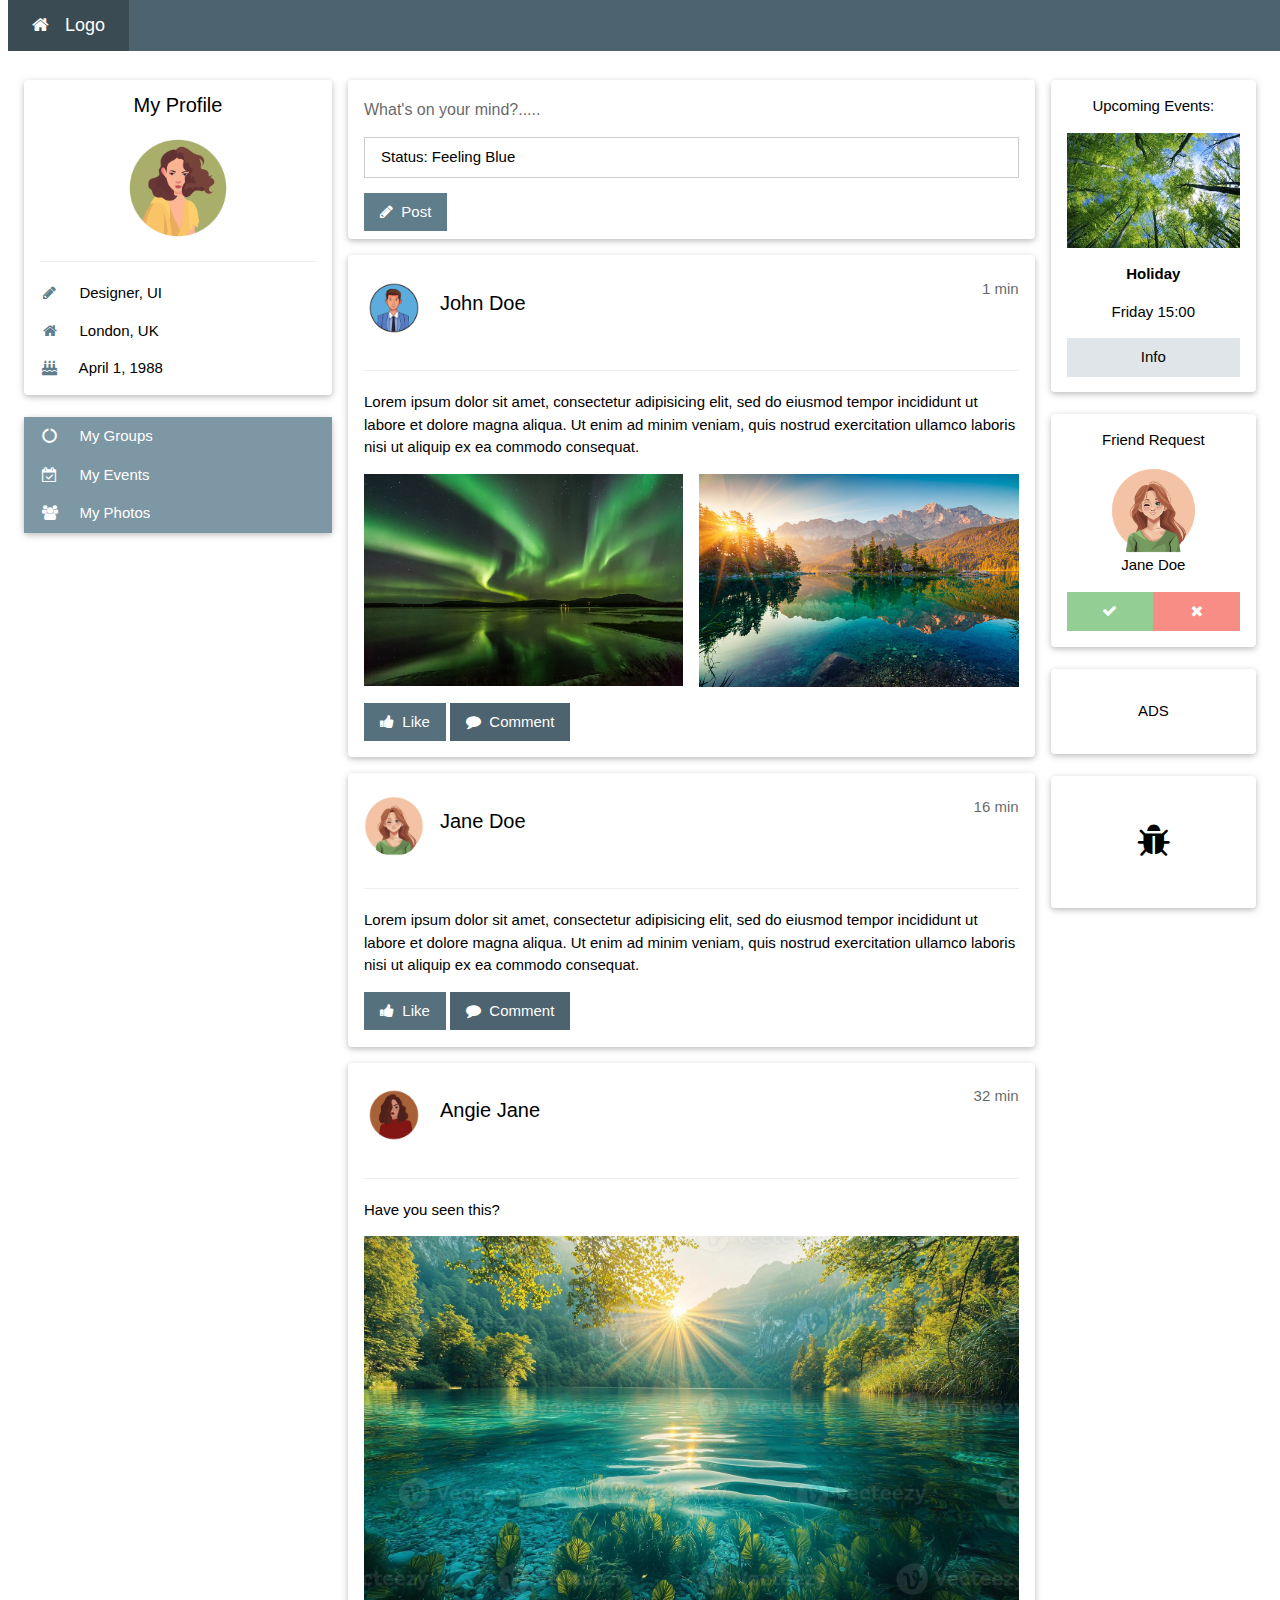
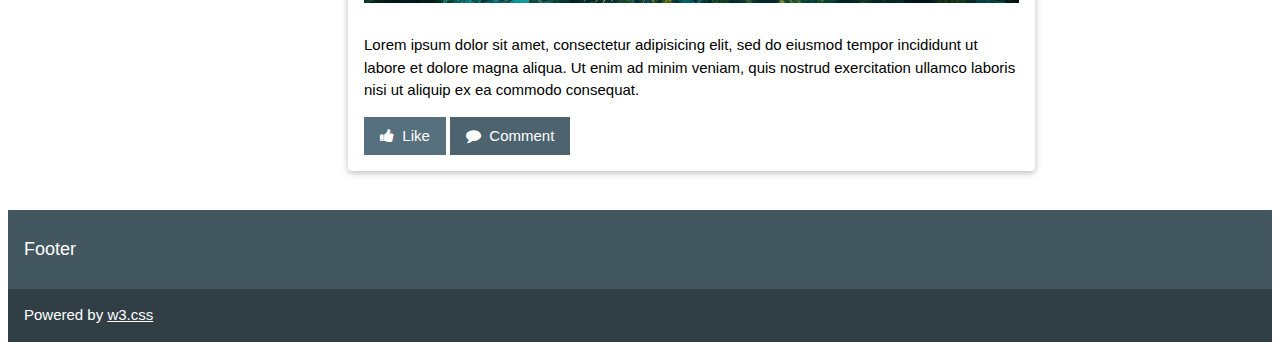
==== Social Media/index.html @ 6df32f98 "Edited containers and css. navbar is still not done" ====
<!DOCTYPE html>
<html>

<head>
    <title>W3.CSS Template</title>
    <meta charset="UTF-8">
    <meta name="viewport" content="width=device-width, initial-scale=1">
    <link rel="stylesheet" href="styles.css">
    <link rel="stylesheet" href="https://cdnjs.cloudflare.com/ajax/libs/font-awesome/4.7.0/css/font-awesome.min.css">
    <style>
        html, body, h1, h2, h3, h4, h5 {font-family: "Open Sans", sans-serif}
    </style>
</head>

<body>
    <!-- Navbar -->
    <nav>
        <div class="top">
            <div class="bar theme-d2 left-align large">
                <a class="bar-item button hide-medium hide-large right padding-large hover-white large theme-d2" href="javascript:void(0);" onclick="openNav()"><i class="fa fa-bars"></i></a>
                <a href="#" class="bar-item button padding-large theme-d4"><i class="fa fa-home margin-right"></i>Logo</a>
                <a href="#" class="bar-item button hide-small padding-large hover-white" title="News"><i class="fa fa-globe"></i></a>
                <a href="#" class="bar-item button hide-small padding-large hover-white" title="Account Settings"><i class="fa fa-user"></i></a>
                <a href="#" class="bar-item button hide-small padding-large hover-white" title="Messages"><i class="fa fa-envelope"></i></a>
                <div class="dropdown-hover hide-small">
                    <button class="button padding-large" title="Notifications"><i class="fa fa-bell"></i><span class="badge right small green">3</span></button>     
                    <div class="dropdown-content card-4 bar-block" style="width:300px">
                        <a href="#" class="bar-item button">One new friend request</a>
                        <a href="#" class="bar-item button">John Doe posted on your wall</a>
                        <a href="#" class="bar-item button">Jane likes your post</a>
                    </div>
                </div>
                <a href="#" class="bar-item button hide-small right padding-large hover-white" title="My Account">
                    <img src="images/myavatar.png" class="circle" style="height:23px;width:23px" alt="Avatar">
                </a>
            </div>
        </div>
    
        <!-- Navbar on small screens -->
        <div id="navDemo" class="bar-block theme-d2 hide hide-large hide-medium large">
            <a href="#" class="bar-item button padding-large">Link 1</a>
            <a href="#" class="bar-item button padding-large">Link 2</a>
            <a href="#" class="bar-item button padding-large">Link 3</a>
            <a href="#" class="bar-item button padding-large">My Profile</a>
        </div>
    </nav>

    <!-- Page container -->
    <main>
        <div class="container content" style="max-width:1400px;margin-top:80px">
            <div class="row">
                <!-- Left Column -->
                <div class="col m3">
                    <!-- Profile -->
                    <div class="card round white">
                        <div class="container">
                            <h4 class="center">My Profile</h4>
                            <p class="center"><img src="images/myavatar.png" class="circle" style="height:106px;width:106px" alt="Avatar"></p>
                            <hr>
                            <p><i class="fa fa-pencil fa-fw margin-right text-theme"></i> Designer, UI</p>
                            <p><i class="fa fa-home fa-fw margin-right text-theme"></i> London, UK</p>
                            <p><i class="fa fa-birthday-cake fa-fw margin-right text-theme"></i> April 1, 1988</p>
                        </div>
                    </div> 
                    <br>
                    
                    <!-- Accordion -->
                    <div class="card round">
                        <div class="white">
                            <button onclick="myFunction('Demo1')" class="button block theme-l1 left-align"><i class="fa fa-circle-o-notch fa-fw margin-right"></i> My Groups</button>
                            <div id="Demo1" class="hide container">
                                <p>Some text..</p>
                            </div>
                            <button onclick="myFunction('Demo2')" class="button block theme-l1 left-align"><i class="fa fa-calendar-check-o fa-fw margin-right"></i> My Events</button>
                            <div id="Demo2" class="hide container">
                                <p>Some other text..</p>
                            </div>
                            <button onclick="myFunction('Demo3')" class="button block theme-l1 left-align"><i class="fa fa-users fa-fw margin-right"></i> My Photos</button>
                            <div id="Demo3" class="hide container">
                                <div class="row-padding">
                                    <br>
                                    <div class="half">
                                        <img src="images/north-lights.png" style="width:100%" class="margin-bottom">
                                    </div>
                                    <div class="half">
                                        <img src="images/nature.png" style="width:100%" class="margin-bottom">
                                    </div>
                                    <div class="half">
                                        <img src="images/mountain.png" style="width:100%" class="margin-bottom">
                                    </div>
                                    <div class="half">
                                        <img src="images/forest.png" style="width:100%" class="margin-bottom">
                                    </div>
                                    <div class="half">
                                        <img src="images/nature2.png" style="width:100%" class="margin-bottom">
                                    </div>
                                </div>
                            </div>
                        </div>
                    </div>
                    <br>
                    
                    <!-- Interests --> 
                    <div class="card round white hide-small">
                        <div class="container">
                            <p>Interests</p>
                            <p>
                                <span class="tag small theme-d5">News</span>
                                <span class="tag small theme-d4">W3Schools</span>
                                <span class="tag small theme-d3">Labels</span>
                                <span class="tag small theme-d2">Games</span>
                                <span class="tag small theme-d1">Friends</span>
                                <span class="tag small theme">Games</span>
                                <span class="tag small theme-l1">Friends</span>
                                <span class="tag small theme-l2">Food</span>
                                <span class="tag small theme-l3">Design</span>
                                <span class="tag small theme-l4">Art</span>
                                <span class="tag small theme-l5">Photos</span>
                            </p>
                        </div>
                    </div>
                    <br>
                    
                    <!-- Alert Box -->
                    <div class="container display-container round theme-l4 border theme-border margin-bottom hide-small">
                        <span onclick="this.parentElement.style.display='none'" class="button theme-l3 display-topright">
                            <i class="fa fa-remove"></i>
                        </span>
                        <p><strong>Hey!</strong></p>
                        <p>People are looking at your profile. Find out who.</p>
                    </div>
                </div>
                
                <!-- Middle Column -->
                <div class="col m7">
                    <div class="row-padding">
                        <div class="col m12">
                            <div class="card round white">
                                <div class="container padding">
                                    <h6 class="opacity">What's on your mind?.....</h6>
                                    <p contenteditable="true" class="border padding">Status: Feeling Blue</p>
                                    <button type="button" class="button theme"><i class="fa fa-pencil"></i> &nbsp;Post</button> 
                                </div>
                            </div>
                        </div>
                    </div>
                    
                    <div class="container card white round margin"><br>
                        <img src="images/male.png" alt="Avatar" class="left circle margin-right" style="width:60px">
                        <span class="right opacity">1 min</span>
                        <h4>John Doe</h4><br>
                        <hr class="clear">
                        <p>Lorem ipsum dolor sit amet, consectetur adipisicing elit, sed do eiusmod tempor incididunt ut labore et dolore magna aliqua. Ut enim ad minim veniam, quis nostrud exercitation ullamco laboris nisi ut aliquip ex ea commodo consequat.</p>
                        <div class="row-padding" style="margin:0 -16px">
                            <div class="half">
                                <img src="images/north-lights.png" style="width:100%" alt="Northern Lights" class="margin-bottom">
                            </div>
                            <div class="half">
                                <img src="images/nature.png" style="width:100%" alt="Nature" class="margin-bottom">
                            </div>
                        </div>
                        <button type="button" class="button theme-d1 margin-bottom"><i class="fa fa-thumbs-up"></i> &nbsp;Like</button> 
                        <button type="button" class="button theme-d2 margin-bottom"><i class="fa fa-comment"></i> &nbsp;Comment</button> 
                    </div>
                    
                    <div class="container card white round margin"><br>
                        <img src="images/female.png" alt="Avatar" class="left circle margin-right" style="width:60px">
                        <span class="right opacity">16 min</span>
                        <h4>Jane Doe</h4><br>
                        <hr class="clear">
                        <p>Lorem ipsum dolor sit amet, consectetur adipisicing elit, sed do eiusmod tempor incididunt ut labore et dolore magna aliqua. Ut enim ad minim veniam, quis nostrud exercitation ullamco laboris nisi ut aliquip ex ea commodo consequat.</p>
                        <button type="button" class="button theme-d1 margin-bottom"><i class="fa fa-thumbs-up"></i> &nbsp;Like</button> 
                        <button type="button" class="button theme-d2 margin-bottom"><i class="fa fa-comment"></i> &nbsp;Comment</button> 
                    </div>  
        
                    <div class="container card white round margin"><br>
                        <img src="images/female2.png" alt="Avatar" class="left circle margin-right" style="width:60px">
                        <span class="right opacity">32 min</span>
                        <h4>Angie Jane</h4><br>
                        <hr class="clear">
                        <p>Have you seen this?</p>
                        <img src="images/nature2.png" style="width:100%" class="margin-bottom">
                        <p>Lorem ipsum dolor sit amet, consectetur adipisicing elit, sed do eiusmod tempor incididunt ut labore et dolore magna aliqua. Ut enim ad minim veniam, quis nostrud exercitation ullamco laboris nisi ut aliquip ex ea commodo consequat.</p>
                        <button type="button" class="button theme-d1 margin-bottom"><i class="fa fa-thumbs-up"></i> &nbsp;Like</button> 
                        <button type="button" class="button theme-d2 margin-bottom"><i class="fa fa-comment"></i> &nbsp;Comment</button> 
                    </div> 
                </div>
                
                <!-- Right Column -->
                <div class="col m2">
                    <div class="card round white center">
                        <div class="container">
                            <p>Upcoming Events:</p>
                            <img src="images/forest.png" alt="Forest" style="width:100%;">
                            <p><strong>Holiday</strong></p>
                            <p>Friday 15:00</p>
                            <p><button class="button block theme-l4">Info</button></p>
                        </div>
                    </div>
                    <br>
            
                    <div class="card round white center">
                        <div class="container">
                            <p>Friend Request</p>
                            <img src="images/female.png" alt="Avatar" style="width:50%"><br>
                            <span>Jane Doe</span>
                            <div class="row opacity">
                                <div class="half">
                                    <button class="button block green section" title="Accept"><i class="fa fa-check"></i></button>
                                </div>
                                <div class="half">
                                    <button class="button block red section" title="Decline"><i class="fa fa-remove"></i></button>
                                </div>
                            </div>
                        </div>
                    </div>
                    <br>
            
                    <div class="card round white padding-16 center">
                        <p>ADS</p>
                    </div>
                    <br>
                
                    <div class="card round white padding-32 center">
                        <p><i class="fa fa-bug xxlarge"></i></p>
                    </div>
                </div>
            </div>
        </div>
        <br>
    </main>

    <!-- Footer -->
    <footer class="container theme-d3 padding-16">
        <h5>Footer</h5>
    </footer>
    
    <footer class="container theme-d5">
        <p>Powered by <a href="https://www.w3schools.com/w3css/default.asp" target="_blank">w3.css</a></p>
    </footer>

    <script>
    // Accordion
    function myFunction(id) {
        var x = document.getElementById(id);
        if (x.className.indexOf("show") == -1) {
            x.className += " show";
            x.previousElementSibling.className += " theme-d1";
        } else { 
            x.className = x.className.replace("show", "");
            x.previousElementSibling.className = 
            x.previousElementSibling.className.replace(" theme-d1", "");
        }
    }
    
    // Used to toggle the menu on smaller screens when clicking on the menu button
    function openNav() {
        var x = document.getElementById("navDemo");
        if (x.className.indexOf("show") == -1) {
            x.className += " show";
        } else { 
            x.className = x.className.replace(" show", "");
        }
    }
    </script>
</body>

</html>
---- Social Media/styles.css ----
html { box-sizing: border-box; }
*, *:before, *:after { box-sizing: inherit; }

html, body {
    font-family: Verdana, sans-serif;
    font-size: 15px;
    line-height: 1.5;
}

html { overflow-x: hidden; }

h1 { font-size: 36px; }
h2 { font-size: 30px; }
h3 { font-size: 24px; }
h4 { font-size: 20px; }
h5 { font-size: 18px; }
h6 { font-size: 16px; }

.serif { font-family: serif; }
.sans-serif { font-family: sans-serif; }
.cursive { font-family: cursive; }
.monospace { font-family: monospace; }

h1, h2, h3, h4, h5, h6 {
    font-family: "Segoe UI", Arial, sans-serif;
    font-weight: 400;
    margin: 10px 0;
}

.wide { letter-spacing: 4px; }

hr {
    border: 0;
    border-top: 1px solid #eee;
    margin: 20px 0;
}

.image { max-width: 100%; height: auto; }
img { vertical-align: middle; }
a { color: inherit; }

img { border-style: none; }
img { vertical-align: middle; }
a { color: inherit; }

button, input, select, textarea, optgroup {
    font: inherit;
    margin: 0;
}

optgroup { font-weight: bold; }
button, input { overflow: visible; }
button, select { text-transform: none; }

button, [type="button"], [type="reset"], [type="submit"] {
    -webkit-appearance: button;
}

button::-moz-focus-inner,
[type="button"]::-moz-focus-inner,
[type="reset"]::-moz-focus-inner,
[type="submit"]::-moz-focus-inner {
    border-style: none;
    padding: 0;
}

button:-moz-focusring,
[type="button"]:-moz-focusring,
[type="reset"]:-moz-focusring,
[type="submit"]:-moz-focusring {
    outline: 1px dotted ButtonText;
}

.btn, .button {
    border: none;
    display: inline-block;
    padding: 8px 16px;
    vertical-align: middle;
    overflow: hidden;
    text-decoration: none;
    color: inherit;
    background-color: inherit;
    text-align: center;
    cursor: pointer;
    white-space: nowrap;
}

.btn:hover {
    box-shadow: 0 8px 16px 0 rgba(0, 0, 0, 0.2), 0 6px 20px 0 rgba(0, 0, 0, 0.19);
}

.bar-block .dropdown-hover .button,
.bar-block .dropdown-click .button {
    width: 100%;
    text-align: left;
    padding: 8px 16px;
}

.dropdown-click, .dropdown-hover {
    position: relative;
    display: inline-block;
    cursor: pointer;
}

.bar { width: 100%; overflow: hidden; }
.center .bar { display: inline-block; width: auto; }

.bar .bar-item {
    padding: 8px 16px;
    float: left;
    width: auto;
    border: none;
    display: block;
    outline: 0;
}

.bar .dropdown-hover, .bar .dropdown-click {
    position: static;
    float: left;
}

.bar .button { white-space: normal; }

.bar-block .bar-item {
    width: 100%;
    display: block;
    padding: 8px 16px;
    text-align: left;
    border: none;
    white-space: normal;
    float: none;
    outline: 0;
}

.bar-block.center .bar-item { text-align: center; }
.block { display: block; width: 100%; }
.display-topright { position: absolute; right: 0; top: 0; }

.col, .half, .third, .twothird, .threequarter, .quarter {
    float: left;
    width: 100%;
}

.col.m1 { width: 8.33333%; }
.col.m2 { width: 16.66666%; }
.col.m3, .quarter { width: 24.99999%; }
.col.m4, .third { width: 33.33333%; }
.col.m5 { width: 41.66666%; }
.col.m6, .half { width: 49.99999%; }
.col.m7 { width: 58.33333%; }
.col.m8, .twothird { width: 66.66666%; }
.col.m9, .threequarter { width: 74.99999%; }
.col.m10 { width: 83.33333%; }
.col.m11 { width: 91.66666%; }
.col.m12 { width: 99.99999%; }

.content { max-width: 980px; }
.hide { display: none !important; }
.show-block, .show { display: block !important; }
.show-inline-block { display: inline-block !important; }

.hide-small { display: none !important; }

@media (max-width: 768px) {
    .modal-content { width: 500px; }
    .modal { padding-top: 50px; }
}

@media (min-width: 993px) {
    .modal-content { width: 900px; }
    .hide-large { display: none !important; }
    .sidebar.collapse { display: block !important; }
}

@media (max-width: 992px) and (min-width: 601px) {
    .hide-medium { display: none !important; }
}

@media (max-width: 992px) {
    .sidebar.collapse { display: none; }
    .main { margin-left: 0 !important; margin-right: 0 !important; }
    .auto { max-width: 100%; }
}

.dropdown-click, .dropdown-hover {
    position: relative;
    display: inline-block;
    cursor: pointer;
}

.dropdown-hover:hover .dropdown-content { display: block; }
.dropdown-hover:first-child, .dropdown-click:hover { background-color: #ccc; color: #000; }
.dropdown-hover:hover > .button:first-child, .dropdown-click:hover > .button:first-child { background-color: #ccc; color: #000; }

.dropdown-content {
    cursor: auto;
    color: #000;
    background-color: #fff;
    display: none;
    position: absolute;
    min-width: 160px;
    margin: 0;
    padding: 0;
    z-index: 1;
}

.check, .radio { width: 24px; height: 24px; position: relative; top: 6px; }

.sidebar {
    height: 100%;
    width: 200px;
    background-color: #fff;
    position: fixed !important;
    z-index: 1;
    overflow: auto;
}

.bar-block .dropdown-hover, .bar-block .dropdown-click { width: 100%; }
.bar-block .dropdown-hover .dropdown-content, .bar-block .dropdown-click .dropdown-content { min-width: 100%; }

.dropdown-hover.mobile .dropdown-content, .dropdown-click.mobile .dropdown-content { position: relative; }

.bar-block .dropdown-hover .button, .bar-block .dropdown-click .button {
    width: 100%;
    text-align: left;
    padding: 8px 16px;
}

.main, #main { transition: margin-left 0.4s; }
.display-container { position: relative; }
.display-topright { position: absolute; right: 0; top: 0; }

.top, .bottom {
    position: fixed;
    width: 100%;
    z-index: 1;
}

.top { top: 0; }
.bottom { bottom: 0; }

.topbar { border-top: 6px solid #ccc !important; }
.bottombar { border-bottom: 6px solid #ccc !important; }

.bar .bar-item {
    padding: 8px 16px;
    float: left;
    width: auto;
    border: none;
    display: block;
    outline: 0;
}

.bar .dropdown-hover, .bar .dropdown-click { position: static; float: left; }
.bar .button { white-space: normal; }

.bar-block .bar-item {
    width: 100%;
    display: block;
    padding: 8px 16px;
    text-align: left;
    border: none;
    white-space: normal;
    float: none;
    outline: 0;
}

.bar-block.center .bar-item { text-align: center; }
.block { display: block; width: 100%; }

.container { padding: 0.01em 16px; }
.container:after, .container:before, .panel:after, .panel:before, .row:after, .row:before, .row-padding:after, .row-padding:before,
.cell-row:before, .cell-row:after, .clear:after, .clear:before, .bar:before, .bar:after {
    content: "";
    display: table;
    clear: both;
}

.container, .panel { padding: 0.01em 16px; }
.panel { margin-top: 16px; margin-bottom: 16px; }

.left { float: left !important; }
.right { float: right !important; }
.left-align { text-align: left !important; }
.right-align { text-align: right !important; }
.justify { text-align: justify !important; }
.center { text-align: center !important; }

.margin { margin: 16px !important; }
.margin-top { margin-top: 16px !important; }
.margin-bottom { margin-bottom: 16px !important; }
.margin-left { margin-left: 16px !important; }
.margin-right { margin-right: 16px !important; }

.padding-small { padding: 4px 8px !important; }
.padding { padding: 8px 16px !important; }
.padding-large { padding: 12px 24px !important; }
.padding-16 { padding-top: 16px !important; padding-bottom: 16px !important; }
.padding-32 { padding-top: 32px !important; padding-bottom: 32px !important; }

.border-0 { border: 0 !important; }
.border { border: 1px solid #ccc !important; }
.border-top { border-top: 1px solid #ccc !important; }
.border-bottom { border-bottom: 1px solid #ccc !important; }
.border-left { border-left: 1px solid #ccc !important; }
.border-right { border-right: 1px solid #ccc !important; }

.card, .card-2 { box-shadow: 0 2px 5px 0 rgba(0, 0, 0, 0.16), 0 2px 10px 0 rgba(0, 0, 0, 0.12); }
.white, .hover-white:hover { color: #000 !important; background-color: #fff !important; }

.round { border-radius: 4px; }
.tag {
    background-color: #000;
    color: #fff;
    display: inline-block;
    padding-left: 8px;
    padding-right: 8px;
    text-align: center;
}

.small { font-size: 12px !important; }
.large { font-size: 18px !important; }
.xxlarge { font-size: 36px !important; }

.opacity, .hover-opacity:hover { opacity: 0.60; }
.opacity-off, .hover-opacity-off:hover { opacity: 1; }

.circle { border-radius: 50%; }

.container:after, .container:before, .panel:after, .panel:before, .row:after, .row:before, .row-padding:after, .row-padding:before,
.cell-row:before, .cell-row:after, .clear:after, .clear:before, .bar:before, .bar:after {
    content: "";
    display: table;
    clear: both;
}

.row-padding, .row-padding > .half, .row-padding > .third, .row-padding > .twothird, .row-padding > .threequarter, .row-padding > .quarter, .row-padding > .col { padding: 0 8px; }
.container, .panel { padding: 0.01em 16px; }
.panel { margin-top: 16px; margin-bottom: 16px; }

.opacity, .hover-opacity:hover { opacity: 0.60; }
.opacity-off, .hover-opacity-off:hover { opacity: 1; }
.opacity-max { opacity: 0.25; }
.opacity-min { opacity: 0.75; }

.green, .hover-green:hover { color: #fff !important; background-color: #4CAF50 !important; }
.red, .hover-red:hover { color: #fff !important; background-color: #f44336 !important; }
.section, .code { margin-top: 16px !important; margin-bottom: 16px !important; }

.theme-l5 { color: #000 !important; background-color: #f5f7f8 !important; }
.theme-l4 { color: #000 !important; background-color: #dfe5e8 !important; }
.theme-l3 { color: #000 !important; background-color: #becbd2 !important; }
.theme-l2 { color: #000 !important; background-color: #9eb1bb !important; }
.theme-l1 { color: #fff !important; background-color: #7d97a5 !important; }
.theme-d1 { color: #fff !important; background-color: #57707d !important; }
.theme-d2 { color: #fff !important; background-color: #4d636f !important; }
.theme-d3 { color: #fff !important; background-color: #435761 !important; }
.theme-d4 { color: #fff !important; background-color: #3a4b53 !important; }
.theme-d5 { color: #fff !important; background-color: #303e45 !important; }

.theme-light { color: #000 !important; background-color: #f5f7f8 !important; }
.theme-dark { color: #fff !important; background-color: #303e45 !important; }
.theme-action { color: #fff !important; background-color: #303e45 !important; }

.theme { color: #fff !important; background-color: #607d8b !important; }
.text-theme { color: #607d8b !important; }
.border-theme { border-color: #607d8b !important; }

.hover-theme:hover { color: #fff !important; background-color: #607d8b !important; }
.hover-text-theme:hover { color: #607d8b !important; }
.hover-border-theme:hover { border-color: #607d8b !important; }
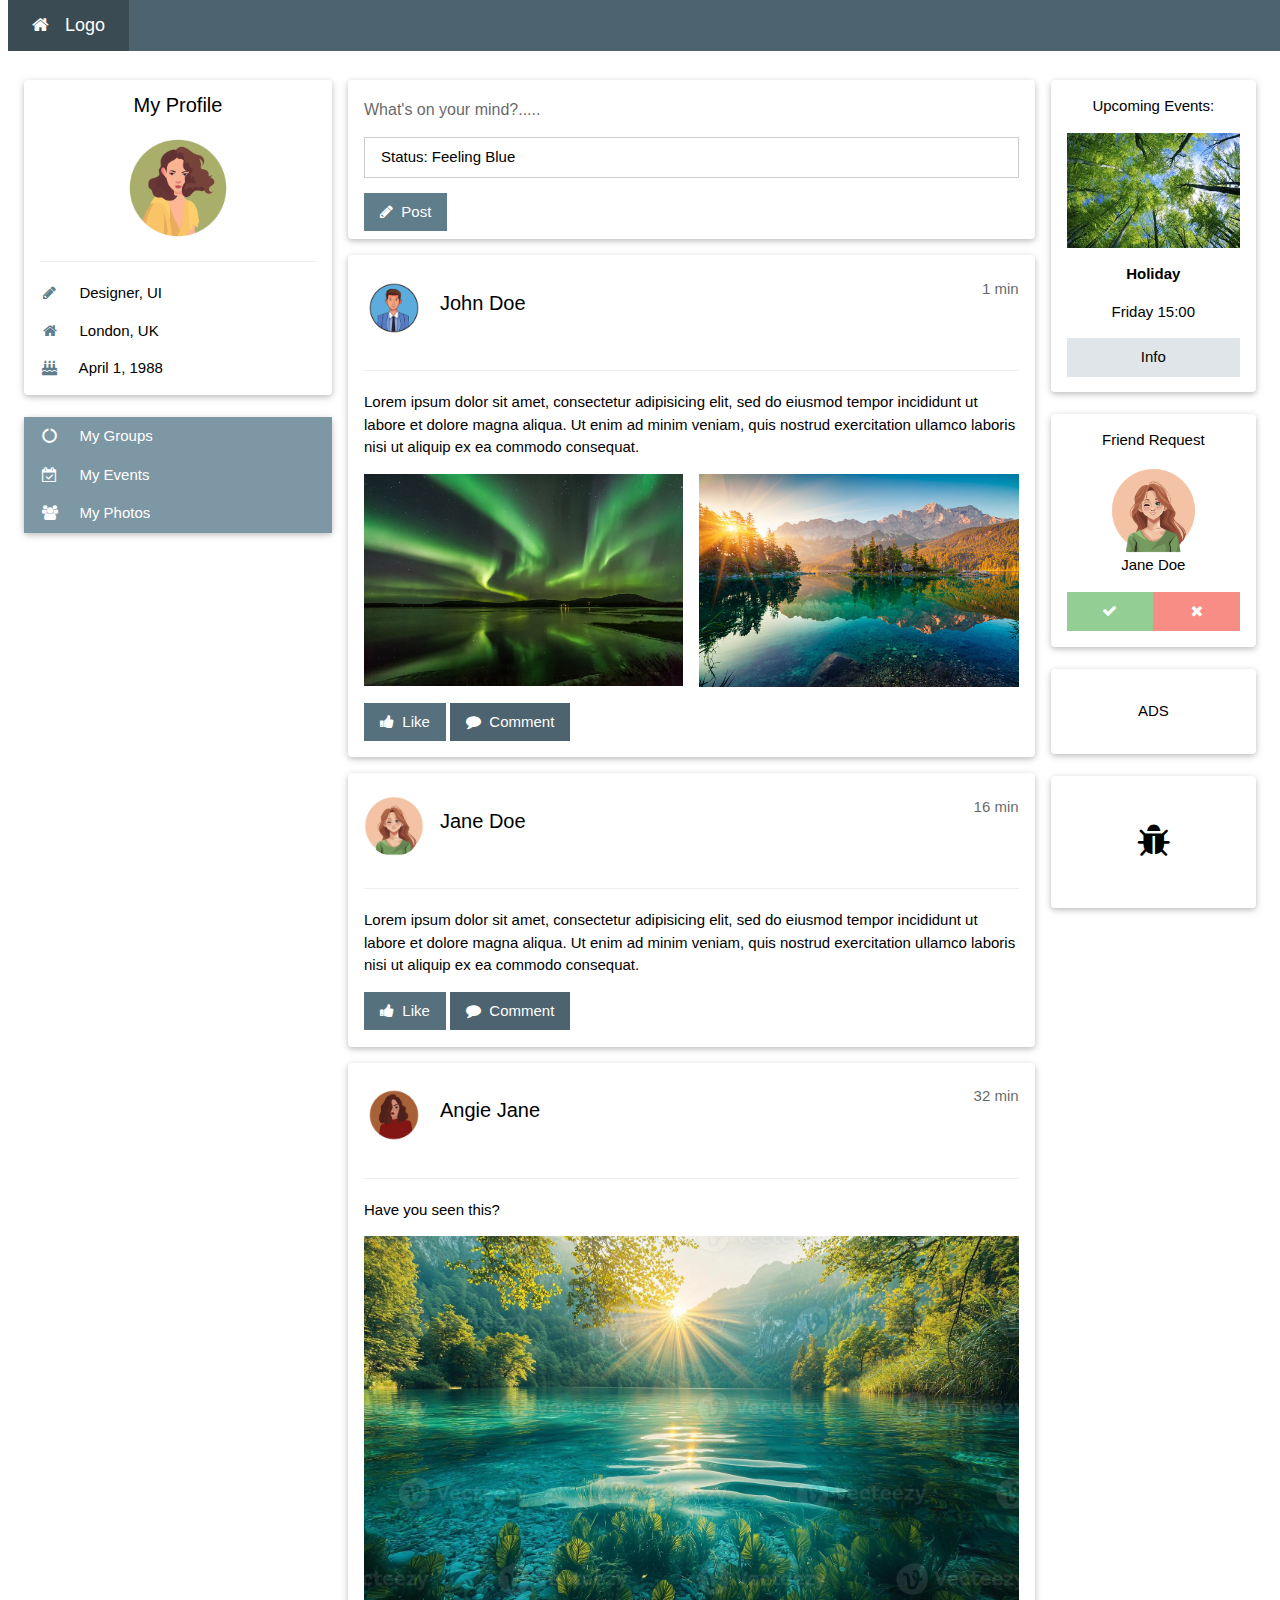
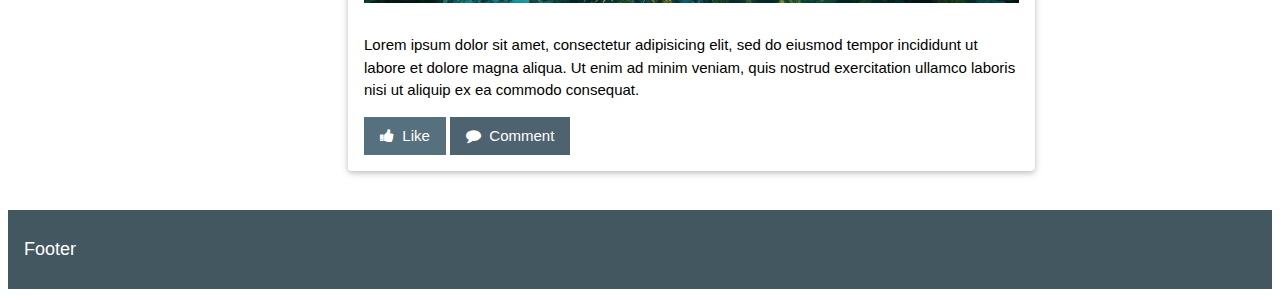
==== commit 47a850bd: "created a social media page" ====
--- a/Social Media/index.html
+++ b/Social Media/index.html
@@ -2,7 +2,7 @@
 <html>
 
 <head>
-    <title>W3.CSS Template</title>
+    <title>Social Media</title>
     <meta charset="UTF-8">
     <meta name="viewport" content="width=device-width, initial-scale=1">
     <link rel="stylesheet" href="styles.css">
@@ -235,9 +235,9 @@
         <h5>Footer</h5>
     </footer>
     
-    <footer class="container theme-d5">
+    <!--<footer class="container theme-d5">
         <p>Powered by <a href="https://www.w3schools.com/w3css/default.asp" target="_blank">w3.css</a></p>
-    </footer>
+    // </footer>-->
 
     <script>
     // Accordion
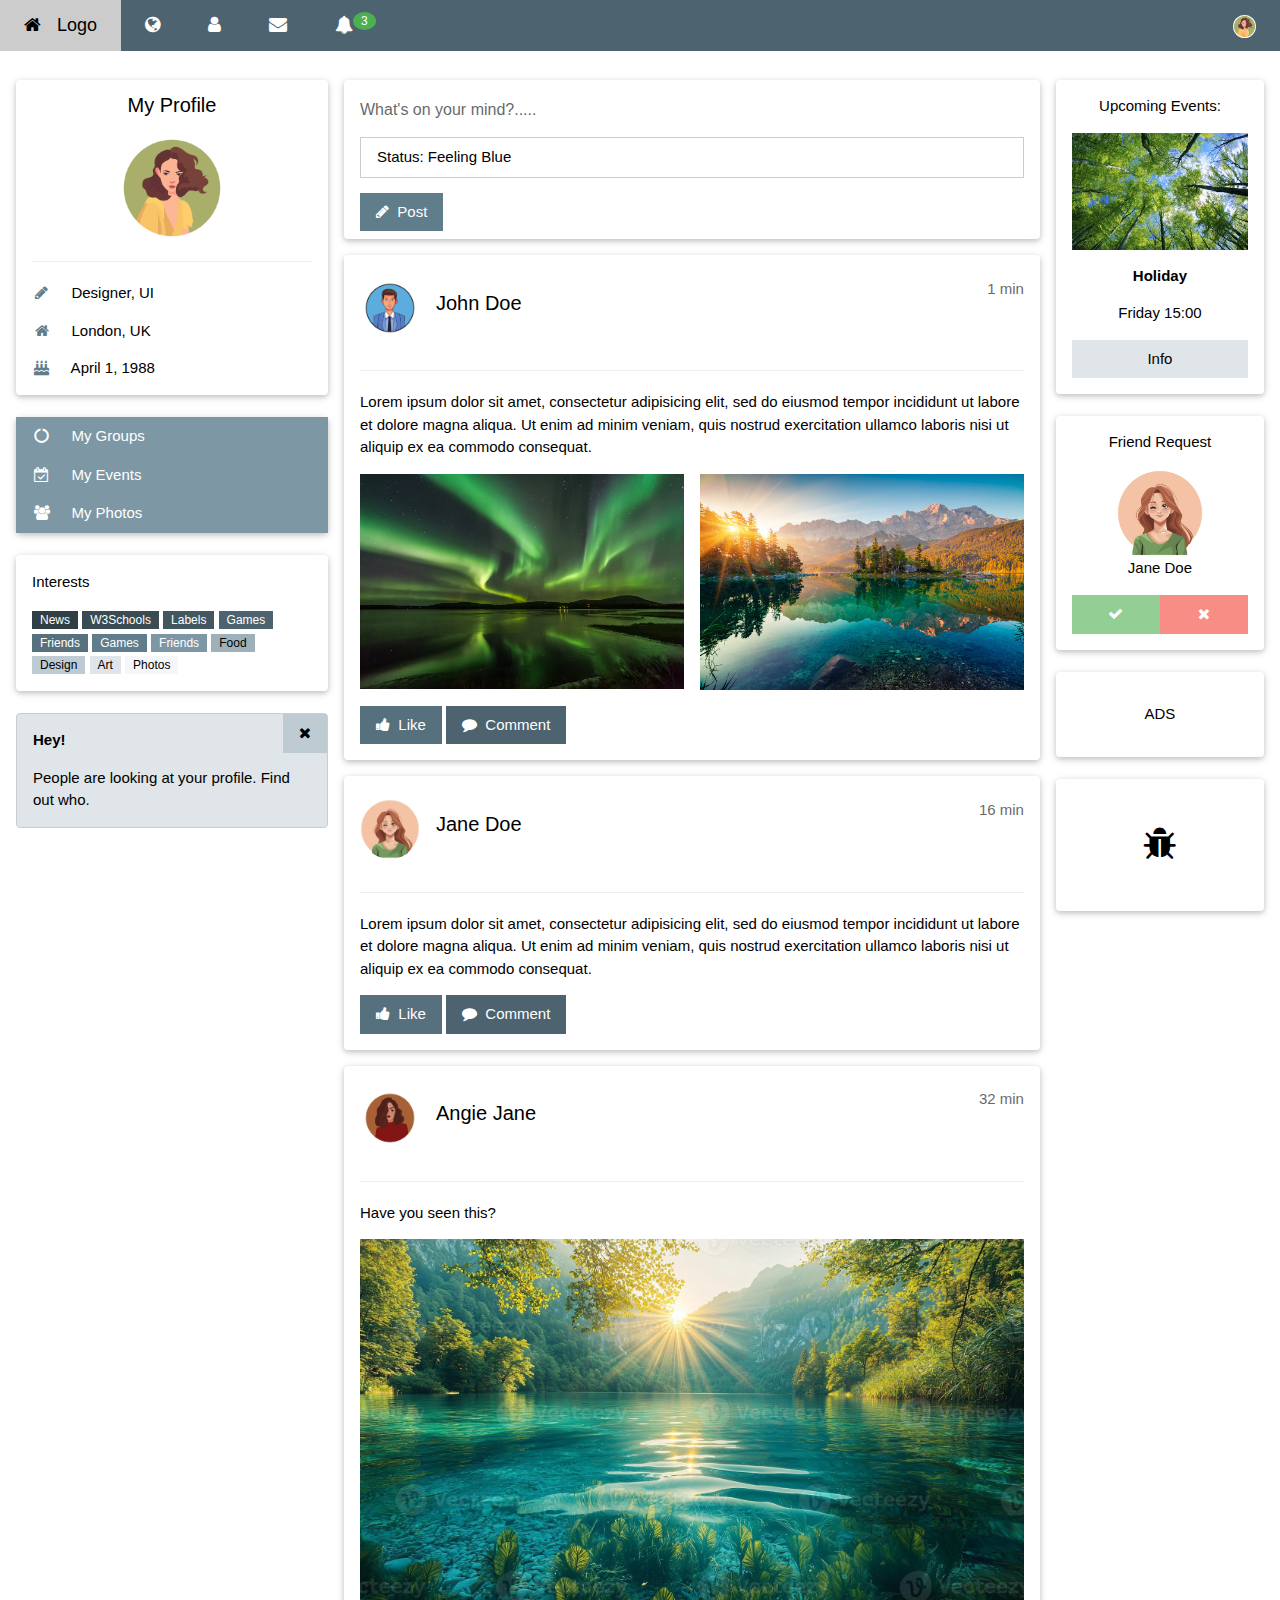
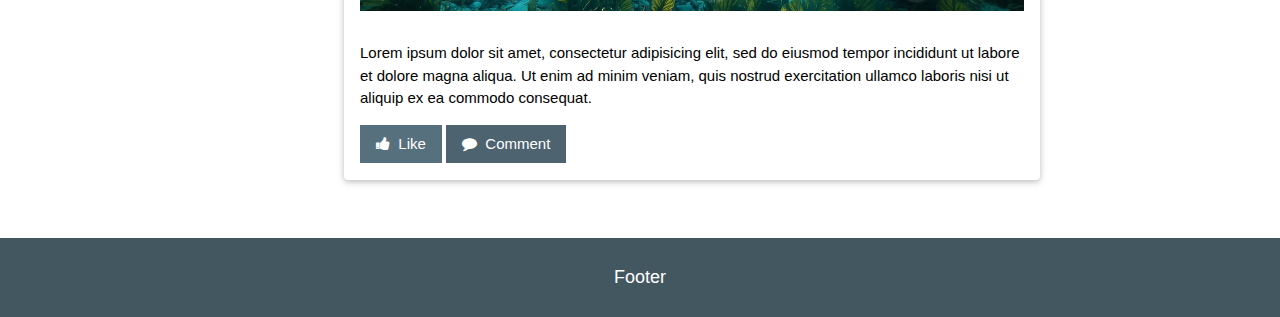
==== commit ea971c0f: "modified the navigation and editted the buttons" ====
--- a/Social Media/index.html
+++ b/Social Media/index.html
@@ -1,6 +1,5 @@
 <!DOCTYPE html>
 <html>
-
 <head>
     <title>Social Media</title>
     <meta charset="UTF-8">
@@ -14,230 +13,223 @@
 
 <body>
     <!-- Navbar -->
-    <nav>
-        <div class="top">
-            <div class="bar theme-d2 left-align large">
-                <a class="bar-item button hide-medium hide-large right padding-large hover-white large theme-d2" href="javascript:void(0);" onclick="openNav()"><i class="fa fa-bars"></i></a>
-                <a href="#" class="bar-item button padding-large theme-d4"><i class="fa fa-home margin-right"></i>Logo</a>
-                <a href="#" class="bar-item button hide-small padding-large hover-white" title="News"><i class="fa fa-globe"></i></a>
-                <a href="#" class="bar-item button hide-small padding-large hover-white" title="Account Settings"><i class="fa fa-user"></i></a>
-                <a href="#" class="bar-item button hide-small padding-large hover-white" title="Messages"><i class="fa fa-envelope"></i></a>
-                <div class="dropdown-hover hide-small">
-                    <button class="button padding-large" title="Notifications"><i class="fa fa-bell"></i><span class="badge right small green">3</span></button>     
-                    <div class="dropdown-content card-4 bar-block" style="width:300px">
-                        <a href="#" class="bar-item button">One new friend request</a>
-                        <a href="#" class="bar-item button">John Doe posted on your wall</a>
-                        <a href="#" class="bar-item button">Jane likes your post</a>
-                    </div>
-                </div>
-                <a href="#" class="bar-item button hide-small right padding-large hover-white" title="My Account">
-                    <img src="images/myavatar.png" class="circle" style="height:23px;width:23px" alt="Avatar">
-                </a>
-            </div>
+    <div class="top" style="margin-left: 0px;">
+        <div class="bar theme-d2 left-align large">
+            <a class="bar-item button hide-medium hide-large right padding-large hover-white large theme-d2" href="javascript:void(0);" onclick="openNav()"><i class="fa fa-bars"></i></a>
+            <a href="#" class="bar-item button padding-large theme-d4"><i class="fa fa-home margin-right"></i>Logo</a>
+            <a href="#" class="bar-item button hide-small padding-large hover-white" title="News"><i class="fa fa-globe"></i></a>
+            <a href="#" class="bar-item button hide-small padding-large hover-white" title="Account Settings"><i class="fa fa-user"></i></a>
+            <a href="#" class="bar-item button hide-small padding-large hover-white" title="Messages"><i class="fa fa-envelope"></i></a>
+            <div class="dropdown-hover hide-small">
+                <button class="button padding-large" title="Notifications"><i class="fa fa-bell"></i><span class="badge right small green">3</span></button>     
+                <div class="dropdown-content card-4 bar-block" style="width:300px">
+                    <a href="#" class="bar-item button">One new friend request</a>
+                    <a href="#" class="bar-item button">John Doe posted on your wall</a>
+                    <a href="#" class="bar-item button">Jane likes your post</a>
+                </div>
+            </div>
+            <a href="#" class="bar-item button hide-small right padding-large hover-white" title="My Account">
+                <img src="images/myavatar.png" class="circle" style="height:23px;width:23px" alt="Avatar">
+            </a>
         </div>
+    </div>
+
+    <!-- Navbar on small screens -->
+    <div id="navDemo" class="bar-block theme-d2 hide hide-large hide-medium large">
+        <a href="#" class="bar-item button padding-large">Link 1</a>
+        <a href="#" class="bar-item button padding-large">Link 2</a>
+        <a href="#" class="bar-item button padding-large">Link 3</a>
+        <a href="#" class="bar-item button padding-large">My Profile</a>
+    </div>   
+
+    <!-- Page container -->
+    <div class="container content" style="max-width:1400px;margin-top:80px">
+        <div class="row">
+            <!-- Left Column -->
+            <div class="col m3">
+                <!-- Profile -->
+                <div class="card round white">
+                    <div class="container">
+                        <h4 class="center">My Profile</h4>
+                        <p class="center"><img src="images/myavatar.png" class="circle" style="height:106px;width:106px" alt="Avatar"></p>
+                        <hr>
+                        <p><i class="fa fa-pencil fa-fw margin-right text-theme"></i> Designer, UI</p>
+                        <p><i class="fa fa-home fa-fw margin-right text-theme"></i> London, UK</p>
+                        <p><i class="fa fa-birthday-cake fa-fw margin-right text-theme"></i> April 1, 1988</p>
+                    </div>
+                </div> 
+                <br>
+                
+                <!-- Accordion -->
+                <div class="card round">
+                    <div class="white">
+                        <button onclick="myFunction('Demo1')" class="button block theme-l1 left-align"><i class="fa fa-circle-o-notch fa-fw margin-right"></i> My Groups</button>
+                        <div id="Demo1" class="hide container">
+                            <p>Some text..</p>
+                        </div>
+                        <button onclick="myFunction('Demo2')" class="button block theme-l1 left-align"><i class="fa fa-calendar-check-o fa-fw margin-right"></i> My Events</button>
+                        <div id="Demo2" class="hide container">
+                            <p>Some other text..</p>
+                        </div>
+                        <button onclick="myFunction('Demo3')" class="button block theme-l1 left-align"><i class="fa fa-users fa-fw margin-right"></i> My Photos</button>
+                        <div id="Demo3" class="hide container">
+                            <div class="row-padding">
+                                <br>
+                                <div class="half">
+                                    <img src="images/north-lights.png" style="width:100%" class="margin-bottom">
+                                </div>
+                                <div class="half">
+                                    <img src="images/nature.png" style="width:100%" class="margin-bottom">
+                                </div>
+                                <div class="half">
+                                    <img src="images/mountain.png" style="width:100%" class="margin-bottom">
+                                </div>
+                                <div class="half">
+                                    <img src="images/forest.png" style="width:100%" class="margin-bottom">
+                                </div>
+                                <div class="half">
+                                    <img src="images/nature2.png" style="width:100%" class="margin-bottom">
+                                </div>
+                            </div>
+                        </div>
+                    </div>
+                </div>
+                <br>
+                
+                <!-- Interests --> 
+                <div class="card round white hide-small">
+                    <div class="container">
+                        <p>Interests</p>
+                        <p>
+                            <span class="tag small theme-d5">News</span>
+                            <span class="tag small theme-d4">W3Schools</span>
+                            <span class="tag small theme-d3">Labels</span>
+                            <span class="tag small theme-d2">Games</span>
+                            <span class="tag small theme-d1">Friends</span>
+                            <span class="tag small theme">Games</span>
+                            <span class="tag small theme-l1">Friends</span>
+                            <span class="tag small theme-l2">Food</span>
+                            <span class="tag small theme-l3">Design</span>
+                            <span class="tag small theme-l4">Art</span>
+                            <span class="tag small theme-l5">Photos</span>
+                        </p>
+                    </div>
+                </div>
+                <br>
+                
+                <!-- Alert Box -->
+                <div class="container display-container round theme-l4 border theme-border margin-bottom hide-small">
+                    <span onclick="this.parentElement.style.display='none'" class="button theme-l3 display-topright">
+                        <i class="fa fa-remove"></i>
+                    </span>
+                    <p><strong>Hey!</strong></p>
+                    <p>People are looking at your profile. Find out who.</p>
+                </div>
+            </div>
+            
+            <!-- Middle Column -->
+            <div class="col m7">
+                <div class="row-padding">
+                    <div class="col m12">
+                        <div class="card round white">
+                            <div class="container padding">
+                                <h6 class="opacity">What's on your mind?.....</h6>
+                                <p contenteditable="true" class="border padding">Status: Feeling Blue</p>
+                                <button type="button" class="button theme"><i class="fa fa-pencil"></i> &nbsp;Post</button> 
+                            </div>
+                        </div>
+                    </div>
+                </div>
+                
+                <div class="container card white round margin"><br>
+                    <img src="images/male.png" alt="Avatar" class="left circle margin-right" style="width:60px">
+                    <span class="right opacity">1 min</span>
+                    <h4>John Doe</h4><br>
+                    <hr class="clear">
+                    <p>Lorem ipsum dolor sit amet, consectetur adipisicing elit, sed do eiusmod tempor incididunt ut labore et dolore magna aliqua. Ut enim ad minim veniam, quis nostrud exercitation ullamco laboris nisi ut aliquip ex ea commodo consequat.</p>
+                    <div class="row-padding" style="margin:0 -16px">
+                        <div class="half">
+                            <img src="images/north-lights.png" style="width:100%" alt="Northern Lights" class="margin-bottom">
+                        </div>
+                        <div class="half">
+                            <img src="images/nature.png" style="width:100%" alt="Nature" class="margin-bottom">
+                        </div>
+                    </div>
+                    <button type="button" class="button theme-d1 margin-bottom"><i class="fa fa-thumbs-up"></i> &nbsp;Like</button> 
+                    <button type="button" class="button theme-d2 margin-bottom"><i class="fa fa-comment"></i> &nbsp;Comment</button> 
+                </div>
+                
+                <div class="container card white round margin"><br>
+                    <img src="images/female.png" alt="Avatar" class="left circle margin-right" style="width:60px">
+                    <span class="right opacity">16 min</span>
+                    <h4>Jane Doe</h4><br>
+                    <hr class="clear">
+                    <p>Lorem ipsum dolor sit amet, consectetur adipisicing elit, sed do eiusmod tempor incididunt ut labore et dolore magna aliqua. Ut enim ad minim veniam, quis nostrud exercitation ullamco laboris nisi ut aliquip ex ea commodo consequat.</p>
+                    <button type="button" class="button theme-d1 margin-bottom"><i class="fa fa-thumbs-up"></i> &nbsp;Like</button> 
+                    <button type="button" class="button theme-d2 margin-bottom"><i class="fa fa-comment"></i> &nbsp;Comment</button> 
+                </div>  
     
-        <!-- Navbar on small screens -->
-        <div id="navDemo" class="bar-block theme-d2 hide hide-large hide-medium large">
-            <a href="#" class="bar-item button padding-large">Link 1</a>
-            <a href="#" class="bar-item button padding-large">Link 2</a>
-            <a href="#" class="bar-item button padding-large">Link 3</a>
-            <a href="#" class="bar-item button padding-large">My Profile</a>
+                <div class="container card white round margin"><br>
+                    <img src="images/female2.png" alt="Avatar" class="left circle margin-right" style="width:60px">
+                    <span class="right opacity">32 min</span>
+                    <h4>Angie Jane</h4><br>
+                    <hr class="clear">
+                    <p>Have you seen this?</p>
+                    <img src="images/nature2.png" style="width:100%" class="margin-bottom" alt="Nature">
+                    <p>Lorem ipsum dolor sit amet, consectetur adipisicing elit, sed do eiusmod tempor incididunt ut labore et dolore magna aliqua. Ut enim ad minim veniam, quis nostrud exercitation ullamco laboris nisi ut aliquip ex ea commodo consequat.</p>
+                    <button type="button" class="button theme-d1 margin-bottom"><i class="fa fa-thumbs-up"></i> &nbsp;Like</button> 
+                    <button type="button" class="button theme-d2 margin-bottom"><i class="fa fa-comment"></i> &nbsp;Comment</button> 
+                </div> 
+            </div>
+            
+            <!-- Right Column -->
+            <div class="col m2">
+                <div class="card round white center">
+                    <div class="container">
+                        <p>Upcoming Events:</p>
+                        <img src="images/forest.png" alt="Forest" style="width:100%;">
+                        <p><strong>Holiday</strong></p>
+                        <p>Friday 15:00</p>
+                        <p><button class="button block theme-l4">Info</button></p>
+                    </div>
+                </div>
+                <br>
+        
+                <div class="card round white center">
+                    <div class="container">
+                        <p>Friend Request</p>
+                        <img src="images/female.png" alt="Avatar" style="width:50%"><br>
+                        <span>Jane Doe</span>
+                        <div class="row opacity">
+                            <div class="half">
+                                <button class="button block green section" title="Accept"><i class="fa fa-check"></i></button>
+                            </div>
+                            <div class="half">
+                                <button class="button block red section" title="Decline"><i class="fa fa-remove"></i></button>
+                            </div>
+                        </div>
+                    </div>
+                </div>
+                <br>
+        
+                <div class="card round white padding-16 center">
+                    <p>ADS</p>
+                </div>
+                <br>
+            
+                <div class="card round white padding-32 center">
+                    <p><i class="fa fa-bug xxlarge"></i></p>
+                </div>
+            </div>
         </div>
-    </nav>
-
-    <!-- Page container -->
-    <main>
-        <div class="container content" style="max-width:1400px;margin-top:80px">
-            <div class="row">
-                <!-- Left Column -->
-                <div class="col m3">
-                    <!-- Profile -->
-                    <div class="card round white">
-                        <div class="container">
-                            <h4 class="center">My Profile</h4>
-                            <p class="center"><img src="images/myavatar.png" class="circle" style="height:106px;width:106px" alt="Avatar"></p>
-                            <hr>
-                            <p><i class="fa fa-pencil fa-fw margin-right text-theme"></i> Designer, UI</p>
-                            <p><i class="fa fa-home fa-fw margin-right text-theme"></i> London, UK</p>
-                            <p><i class="fa fa-birthday-cake fa-fw margin-right text-theme"></i> April 1, 1988</p>
-                        </div>
-                    </div> 
-                    <br>
-                    
-                    <!-- Accordion -->
-                    <div class="card round">
-                        <div class="white">
-                            <button onclick="myFunction('Demo1')" class="button block theme-l1 left-align"><i class="fa fa-circle-o-notch fa-fw margin-right"></i> My Groups</button>
-                            <div id="Demo1" class="hide container">
-                                <p>Some text..</p>
-                            </div>
-                            <button onclick="myFunction('Demo2')" class="button block theme-l1 left-align"><i class="fa fa-calendar-check-o fa-fw margin-right"></i> My Events</button>
-                            <div id="Demo2" class="hide container">
-                                <p>Some other text..</p>
-                            </div>
-                            <button onclick="myFunction('Demo3')" class="button block theme-l1 left-align"><i class="fa fa-users fa-fw margin-right"></i> My Photos</button>
-                            <div id="Demo3" class="hide container">
-                                <div class="row-padding">
-                                    <br>
-                                    <div class="half">
-                                        <img src="images/north-lights.png" style="width:100%" class="margin-bottom">
-                                    </div>
-                                    <div class="half">
-                                        <img src="images/nature.png" style="width:100%" class="margin-bottom">
-                                    </div>
-                                    <div class="half">
-                                        <img src="images/mountain.png" style="width:100%" class="margin-bottom">
-                                    </div>
-                                    <div class="half">
-                                        <img src="images/forest.png" style="width:100%" class="margin-bottom">
-                                    </div>
-                                    <div class="half">
-                                        <img src="images/nature2.png" style="width:100%" class="margin-bottom">
-                                    </div>
-                                </div>
-                            </div>
-                        </div>
-                    </div>
-                    <br>
-                    
-                    <!-- Interests --> 
-                    <div class="card round white hide-small">
-                        <div class="container">
-                            <p>Interests</p>
-                            <p>
-                                <span class="tag small theme-d5">News</span>
-                                <span class="tag small theme-d4">W3Schools</span>
-                                <span class="tag small theme-d3">Labels</span>
-                                <span class="tag small theme-d2">Games</span>
-                                <span class="tag small theme-d1">Friends</span>
-                                <span class="tag small theme">Games</span>
-                                <span class="tag small theme-l1">Friends</span>
-                                <span class="tag small theme-l2">Food</span>
-                                <span class="tag small theme-l3">Design</span>
-                                <span class="tag small theme-l4">Art</span>
-                                <span class="tag small theme-l5">Photos</span>
-                            </p>
-                        </div>
-                    </div>
-                    <br>
-                    
-                    <!-- Alert Box -->
-                    <div class="container display-container round theme-l4 border theme-border margin-bottom hide-small">
-                        <span onclick="this.parentElement.style.display='none'" class="button theme-l3 display-topright">
-                            <i class="fa fa-remove"></i>
-                        </span>
-                        <p><strong>Hey!</strong></p>
-                        <p>People are looking at your profile. Find out who.</p>
-                    </div>
-                </div>
-                
-                <!-- Middle Column -->
-                <div class="col m7">
-                    <div class="row-padding">
-                        <div class="col m12">
-                            <div class="card round white">
-                                <div class="container padding">
-                                    <h6 class="opacity">What's on your mind?.....</h6>
-                                    <p contenteditable="true" class="border padding">Status: Feeling Blue</p>
-                                    <button type="button" class="button theme"><i class="fa fa-pencil"></i> &nbsp;Post</button> 
-                                </div>
-                            </div>
-                        </div>
-                    </div>
-                    
-                    <div class="container card white round margin"><br>
-                        <img src="images/male.png" alt="Avatar" class="left circle margin-right" style="width:60px">
-                        <span class="right opacity">1 min</span>
-                        <h4>John Doe</h4><br>
-                        <hr class="clear">
-                        <p>Lorem ipsum dolor sit amet, consectetur adipisicing elit, sed do eiusmod tempor incididunt ut labore et dolore magna aliqua. Ut enim ad minim veniam, quis nostrud exercitation ullamco laboris nisi ut aliquip ex ea commodo consequat.</p>
-                        <div class="row-padding" style="margin:0 -16px">
-                            <div class="half">
-                                <img src="images/north-lights.png" style="width:100%" alt="Northern Lights" class="margin-bottom">
-                            </div>
-                            <div class="half">
-                                <img src="images/nature.png" style="width:100%" alt="Nature" class="margin-bottom">
-                            </div>
-                        </div>
-                        <button type="button" class="button theme-d1 margin-bottom"><i class="fa fa-thumbs-up"></i> &nbsp;Like</button> 
-                        <button type="button" class="button theme-d2 margin-bottom"><i class="fa fa-comment"></i> &nbsp;Comment</button> 
-                    </div>
-                    
-                    <div class="container card white round margin"><br>
-                        <img src="images/female.png" alt="Avatar" class="left circle margin-right" style="width:60px">
-                        <span class="right opacity">16 min</span>
-                        <h4>Jane Doe</h4><br>
-                        <hr class="clear">
-                        <p>Lorem ipsum dolor sit amet, consectetur adipisicing elit, sed do eiusmod tempor incididunt ut labore et dolore magna aliqua. Ut enim ad minim veniam, quis nostrud exercitation ullamco laboris nisi ut aliquip ex ea commodo consequat.</p>
-                        <button type="button" class="button theme-d1 margin-bottom"><i class="fa fa-thumbs-up"></i> &nbsp;Like</button> 
-                        <button type="button" class="button theme-d2 margin-bottom"><i class="fa fa-comment"></i> &nbsp;Comment</button> 
-                    </div>  
-        
-                    <div class="container card white round margin"><br>
-                        <img src="images/female2.png" alt="Avatar" class="left circle margin-right" style="width:60px">
-                        <span class="right opacity">32 min</span>
-                        <h4>Angie Jane</h4><br>
-                        <hr class="clear">
-                        <p>Have you seen this?</p>
-                        <img src="images/nature2.png" style="width:100%" class="margin-bottom">
-                        <p>Lorem ipsum dolor sit amet, consectetur adipisicing elit, sed do eiusmod tempor incididunt ut labore et dolore magna aliqua. Ut enim ad minim veniam, quis nostrud exercitation ullamco laboris nisi ut aliquip ex ea commodo consequat.</p>
-                        <button type="button" class="button theme-d1 margin-bottom"><i class="fa fa-thumbs-up"></i> &nbsp;Like</button> 
-                        <button type="button" class="button theme-d2 margin-bottom"><i class="fa fa-comment"></i> &nbsp;Comment</button> 
-                    </div> 
-                </div>
-                
-                <!-- Right Column -->
-                <div class="col m2">
-                    <div class="card round white center">
-                        <div class="container">
-                            <p>Upcoming Events:</p>
-                            <img src="images/forest.png" alt="Forest" style="width:100%;">
-                            <p><strong>Holiday</strong></p>
-                            <p>Friday 15:00</p>
-                            <p><button class="button block theme-l4">Info</button></p>
-                        </div>
-                    </div>
-                    <br>
-            
-                    <div class="card round white center">
-                        <div class="container">
-                            <p>Friend Request</p>
-                            <img src="images/female.png" alt="Avatar" style="width:50%"><br>
-                            <span>Jane Doe</span>
-                            <div class="row opacity">
-                                <div class="half">
-                                    <button class="button block green section" title="Accept"><i class="fa fa-check"></i></button>
-                                </div>
-                                <div class="half">
-                                    <button class="button block red section" title="Decline"><i class="fa fa-remove"></i></button>
-                                </div>
-                            </div>
-                        </div>
-                    </div>
-                    <br>
-            
-                    <div class="card round white padding-16 center">
-                        <p>ADS</p>
-                    </div>
-                    <br>
-                
-                    <div class="card round white padding-32 center">
-                        <p><i class="fa fa-bug xxlarge"></i></p>
-                    </div>
-                </div>
-            </div>
-        </div>
+    </div>
         <br>
-    </main>
+    
 
     <!-- Footer -->
     <footer class="container theme-d3 padding-16">
         <h5>Footer</h5>
     </footer>
-    
-    <!--<footer class="container theme-d5">
-        <p>Powered by <a href="https://www.w3schools.com/w3css/default.asp" target="_blank">w3.css</a></p>
-    // </footer>-->
 
     <script>
     // Accordion
--- a/Social Media/styles.css
+++ b/Social Media/styles.css
@@ -1,14 +1,24 @@
+/* Box sizing reset */
 html { box-sizing: border-box; }
 *, *:before, *:after { box-sizing: inherit; }
 
+/* Base styles */
 html, body {
     font-family: Verdana, sans-serif;
     font-size: 15px;
     line-height: 1.5;
 }
-
 html { overflow-x: hidden; }
 
+body {
+    margin: 0;
+}
+/* Typography */
+h1, h2, h3, h4, h5, h6 {
+    font-family: "Segoe UI", Arial, sans-serif;
+    font-weight: 400;
+    margin: 10px 0;
+}
 h1 { font-size: 36px; }
 h2 { font-size: 30px; }
 h3 { font-size: 24px; }
@@ -16,62 +26,36 @@
 h5 { font-size: 18px; }
 h6 { font-size: 16px; }
 
+/* Font families */
 .serif { font-family: serif; }
 .sans-serif { font-family: sans-serif; }
 .cursive { font-family: cursive; }
 .monospace { font-family: monospace; }
 
-h1, h2, h3, h4, h5, h6 {
-    font-family: "Segoe UI", Arial, sans-serif;
-    font-weight: 400;
-    margin: 10px 0;
-}
-
+/* Spacing and decorative elements */
 .wide { letter-spacing: 4px; }
-
 hr {
     border: 0;
     border-top: 1px solid #eee;
     margin: 20px 0;
 }
 
-.image { max-width: 100%; height: auto; }
+/* Images and media */
+.image, img { max-width: 100%; height: auto; }
 img { vertical-align: middle; }
+
+/* Links and interactive elements */
 a { color: inherit; }
-
-img { border-style: none; }
-img { vertical-align: middle; }
-a { color: inherit; }
-
 button, input, select, textarea, optgroup {
     font: inherit;
     margin: 0;
 }
-
 optgroup { font-weight: bold; }
 button, input { overflow: visible; }
 button, select { text-transform: none; }
 
-button, [type="button"], [type="reset"], [type="submit"] {
-    -webkit-appearance: button;
-}
-
-button::-moz-focus-inner,
-[type="button"]::-moz-focus-inner,
-[type="reset"]::-moz-focus-inner,
-[type="submit"]::-moz-focus-inner {
-    border-style: none;
-    padding: 0;
-}
-
-button:-moz-focusring,
-[type="button"]:-moz-focusring,
-[type="reset"]:-moz-focusring,
-[type="submit"]:-moz-focusring {
-    outline: 1px dotted ButtonText;
-}
-
-.btn, .button {
+/* Buttons */
+.button {
     border: none;
     display: inline-block;
     padding: 8px 16px;
@@ -84,114 +68,34 @@
     cursor: pointer;
     white-space: nowrap;
 }
-
-.btn:hover {
-    box-shadow: 0 8px 16px 0 rgba(0, 0, 0, 0.2), 0 6px 20px 0 rgba(0, 0, 0, 0.19);
-}
-
-.bar-block .dropdown-hover .button,
-.bar-block .dropdown-click .button {
-    width: 100%;
-    text-align: left;
-    padding: 8px 16px;
-}
-
+.button:hover {
+    color: #000 !important;
+    background-color: #ccc !important;
+}
+
+/* Badges and tags */
+.badge, .tag {
+    background-color: #000;
+    color: #fff;
+    display: inline-block;
+    padding: 0 8px;
+    text-align: center;
+}
+.badge { border-radius: 50%; }
+
+/* Dropdowns */
 .dropdown-click, .dropdown-hover {
     position: relative;
     display: inline-block;
     cursor: pointer;
 }
-
-.bar { width: 100%; overflow: hidden; }
-.center .bar { display: inline-block; width: auto; }
-
-.bar .bar-item {
-    padding: 8px 16px;
-    float: left;
-    width: auto;
-    border: none;
-    display: block;
-    outline: 0;
-}
-
-.bar .dropdown-hover, .bar .dropdown-click {
-    position: static;
-    float: left;
-}
-
-.bar .button { white-space: normal; }
-
-.bar-block .bar-item {
-    width: 100%;
-    display: block;
-    padding: 8px 16px;
-    text-align: left;
-    border: none;
-    white-space: normal;
-    float: none;
-    outline: 0;
-}
-
-.bar-block.center .bar-item { text-align: center; }
-.block { display: block; width: 100%; }
-.display-topright { position: absolute; right: 0; top: 0; }
-
-.col, .half, .third, .twothird, .threequarter, .quarter {
-    float: left;
-    width: 100%;
-}
-
-.col.m1 { width: 8.33333%; }
-.col.m2 { width: 16.66666%; }
-.col.m3, .quarter { width: 24.99999%; }
-.col.m4, .third { width: 33.33333%; }
-.col.m5 { width: 41.66666%; }
-.col.m6, .half { width: 49.99999%; }
-.col.m7 { width: 58.33333%; }
-.col.m8, .twothird { width: 66.66666%; }
-.col.m9, .threequarter { width: 74.99999%; }
-.col.m10 { width: 83.33333%; }
-.col.m11 { width: 91.66666%; }
-.col.m12 { width: 99.99999%; }
-
-.content { max-width: 980px; }
-.hide { display: none !important; }
-.show-block, .show { display: block !important; }
-.show-inline-block { display: inline-block !important; }
-
-.hide-small { display: none !important; }
-
-@media (max-width: 768px) {
-    .modal-content { width: 500px; }
-    .modal { padding-top: 50px; }
-}
-
-@media (min-width: 993px) {
-    .modal-content { width: 900px; }
-    .hide-large { display: none !important; }
-    .sidebar.collapse { display: block !important; }
-}
-
-@media (max-width: 992px) and (min-width: 601px) {
-    .hide-medium { display: none !important; }
-}
-
-@media (max-width: 992px) {
-    .sidebar.collapse { display: none; }
-    .main { margin-left: 0 !important; margin-right: 0 !important; }
-    .auto { max-width: 100%; }
-}
-
-.dropdown-click, .dropdown-hover {
-    position: relative;
-    display: inline-block;
-    cursor: pointer;
-}
-
-.dropdown-hover:hover .dropdown-content { display: block; }
-.dropdown-hover:first-child, .dropdown-click:hover { background-color: #ccc; color: #000; }
-.dropdown-hover:hover > .button:first-child, .dropdown-click:hover > .button:first-child { background-color: #ccc; color: #000; }
-
+.dropdown-hover:hover .dropdown-content,
+.dropdown-click:hover .dropdown-content { display: block; }
+.dropdown-hover:hover > .button:first-child,
+.dropdown-click:hover > .button:first-child {
+    background-color: #ccc;
+    color: #000;
+}
 .dropdown-content {
     cursor: auto;
     color: #000;
@@ -204,81 +108,105 @@
     z-index: 1;
 }
 
-.check, .radio { width: 24px; height: 24px; position: relative; top: 6px; }
-
-.sidebar {
-    height: 100%;
-    width: 200px;
-    background-color: #fff;
-    position: fixed !important;
-    z-index: 1;
-    overflow: auto;
-}
-
-.bar-block .dropdown-hover, .bar-block .dropdown-click { width: 100%; }
-.bar-block .dropdown-hover .dropdown-content, .bar-block .dropdown-click .dropdown-content { min-width: 100%; }
-
-.dropdown-hover.mobile .dropdown-content, .dropdown-click.mobile .dropdown-content { position: relative; }
-
-.bar-block .dropdown-hover .button, .bar-block .dropdown-click .button {
+/* Navigation bars */
+.bar {
     width: 100%;
+    overflow: hidden;
+}
+.center .bar { display: inline-block; width: auto; }
+.bar .bar-item, .bar-block .bar-item {
+    padding: 8px 16px;
+    border: none;
+    outline: 0;
+}
+.bar .bar-item {
+    float: left;
+    width: auto;
+    display: block;
+}
+.bar .dropdown-hover, .bar .dropdown-click {
+    position: static;
+    float: left;
+}
+.bar .button { white-space: normal; }
+.bar-block .bar-item {
+    width: 100%;
+    display: block;
     text-align: left;
-    padding: 8px 16px;
-}
-
-.main, #main { transition: margin-left 0.4s; }
+    white-space: normal;
+    float: none;
+}
+.bar-block.center .bar-item { text-align: center; }
+
+/* Layout helpers */
+.block { display: block; width: 100%; }
 .display-container { position: relative; }
 .display-topright { position: absolute; right: 0; top: 0; }
-
+.display-container:hover .display-hover { display: block; }
+.display-container:hover span.display-hover { display: inline-block; }
+.display-hover { display: none; }
+.display-position { position: absolute; }
+
+/* Fixed position elements */
 .top, .bottom {
     position: fixed;
     width: 100%;
     z-index: 1;
 }
-
 .top { top: 0; }
 .bottom { bottom: 0; }
-
 .topbar { border-top: 6px solid #ccc !important; }
 .bottombar { border-bottom: 6px solid #ccc !important; }
 
-.bar .bar-item {
-    padding: 8px 16px;
+/* Grid system */
+.col, .half, .third, .twothird, .threequarter, .quarter {
     float: left;
-    width: auto;
-    border: none;
-    display: block;
-    outline: 0;
-}
-
-.bar .dropdown-hover, .bar .dropdown-click { position: static; float: left; }
-.bar .button { white-space: normal; }
-
-.bar-block .bar-item {
     width: 100%;
-    display: block;
-    padding: 8px 16px;
-    text-align: left;
-    border: none;
-    white-space: normal;
-    float: none;
-    outline: 0;
-}
-
-.bar-block.center .bar-item { text-align: center; }
-.block { display: block; width: 100%; }
-
-.container { padding: 0.01em 16px; }
-.container:after, .container:before, .panel:after, .panel:before, .row:after, .row:before, .row-padding:after, .row-padding:before,
-.cell-row:before, .cell-row:after, .clear:after, .clear:before, .bar:before, .bar:after {
+}
+.row-padding, .row-padding > .half, 
+.row-padding > .third, .row-padding > .twothird, 
+.row-padding > .threequarter, .row-padding > .quarter, 
+.row-padding > .col { padding: 0 8px; }
+
+@media (min-width: 601px) {
+    .col.m1 { width: 8.33333%; }
+    .col.m2 { width: 16.66666%; }
+    .col.m3, .quarter { width: 24.99999%; }
+    .col.m4, .third { width: 33.33333%; }
+    .col.m5 { width: 41.66666%; }
+    .col.m6, .half { width: 49.99999%; }
+    .col.m7 { width: 58.33333%; }
+    .col.m8, .twothird { width: 66.66666%; }
+    .col.m9, .threequarter { width: 74.99999%; }
+    .col.m10 { width: 83.33333%; }
+    .col.m11 { width: 91.66666%; }
+    .col.m12 { width: 99.99999%; }
+}
+
+/* Containers and panels */
+.container, .panel {
+    padding: 0.01em 16px;
+}
+.panel {
+    margin-top: 16px;
+    margin-bottom: 16px;
+}
+.content { max-width: 980px; }
+
+/* Clearfix */
+.container:after, .container:before,
+.panel:after, .panel:before,
+.row:after, .row:before,
+.row-padding:after, .row-padding:before,
+.cell-row:before, .cell-row:after,
+.clear:after, .clear:before,
+.bar:before, .bar:after {
     content: "";
     display: table;
     clear: both;
 }
 
-.container, .panel { padding: 0.01em 16px; }
-.panel { margin-top: 16px; margin-bottom: 16px; }
-
+/* Alignment */
 .left { float: left !important; }
 .right { float: right !important; }
 .left-align { text-align: left !important; }
@@ -286,6 +214,7 @@
 .justify { text-align: justify !important; }
 .center { text-align: center !important; }
 
+/* Spacing utilities */
 .margin { margin: 16px !important; }
 .margin-top { margin-top: 16px !important; }
 .margin-bottom { margin-bottom: 16px !important; }
@@ -298,6 +227,7 @@
 .padding-16 { padding-top: 16px !important; padding-bottom: 16px !important; }
 .padding-32 { padding-top: 32px !important; padding-bottom: 32px !important; }
 
+/* Borders */
 .border-0 { border: 0 !important; }
 .border { border: 1px solid #ccc !important; }
 .border-top { border-top: 1px solid #ccc !important; }
@@ -305,48 +235,15 @@
 .border-left { border-left: 1px solid #ccc !important; }
 .border-right { border-right: 1px solid #ccc !important; }
 
+/* Cards and shadows */
 .card, .card-2 { box-shadow: 0 2px 5px 0 rgba(0, 0, 0, 0.16), 0 2px 10px 0 rgba(0, 0, 0, 0.12); }
+
+/* Colors */
 .white, .hover-white:hover { color: #000 !important; background-color: #fff !important; }
-
-.round { border-radius: 4px; }
-.tag {
-    background-color: #000;
-    color: #fff;
-    display: inline-block;
-    padding-left: 8px;
-    padding-right: 8px;
-    text-align: center;
-}
-
-.small { font-size: 12px !important; }
-.large { font-size: 18px !important; }
-.xxlarge { font-size: 36px !important; }
-
-.opacity, .hover-opacity:hover { opacity: 0.60; }
-.opacity-off, .hover-opacity-off:hover { opacity: 1; }
-
-.circle { border-radius: 50%; }
-
-.container:after, .container:before, .panel:after, .panel:before, .row:after, .row:before, .row-padding:after, .row-padding:before,
-.cell-row:before, .cell-row:after, .clear:after, .clear:before, .bar:before, .bar:after {
-    content: "";
-    display: table;
-    clear: both;
-}
-
-.row-padding, .row-padding > .half, .row-padding > .third, .row-padding > .twothird, .row-padding > .threequarter, .row-padding > .quarter, .row-padding > .col { padding: 0 8px; }
-.container, .panel { padding: 0.01em 16px; }
-.panel { margin-top: 16px; margin-bottom: 16px; }
-
-.opacity, .hover-opacity:hover { opacity: 0.60; }
-.opacity-off, .hover-opacity-off:hover { opacity: 1; }
-.opacity-max { opacity: 0.25; }
-.opacity-min { opacity: 0.75; }
-
 .green, .hover-green:hover { color: #fff !important; background-color: #4CAF50 !important; }
 .red, .hover-red:hover { color: #fff !important; background-color: #f44336 !important; }
-.section, .code { margin-top: 16px !important; margin-bottom: 16px !important; }
-
+
+/* Theme colors */
 .theme-l5 { color: #000 !important; background-color: #f5f7f8 !important; }
 .theme-l4 { color: #000 !important; background-color: #dfe5e8 !important; }
 .theme-l3 { color: #000 !important; background-color: #becbd2 !important; }
@@ -368,4 +265,76 @@
 
 .hover-theme:hover { color: #fff !important; background-color: #607d8b !important; }
 .hover-text-theme:hover { color: #607d8b !important; }
-.hover-border-theme:hover { border-color: #607d8b !important; }+.hover-border-theme:hover { border-color: #607d8b !important; }
+
+/* Form elements */
+.check, .radio { width: 24px; height: 24px; position: relative; top: 6px; }
+
+/* Sidebar */
+.sidebar {
+    height: 100%;
+    width: 200px;
+    background-color: #fff;
+    position: fixed !important;
+    z-index: 1;
+    overflow: auto;
+}
+
+/* Visibility */
+.hide { display: none !important; }
+.show-block, .show { display: block !important; }
+.show-inline-block { display: inline-block !important; }
+
+/* Responsive visibility */
+@media (max-width: 600px) {
+    .hide-small { display: none !important; }
+    .show-small { display: block !important; }
+}
+
+@media (max-width: 768px) {
+    .modal-content { width: 500px; }
+    .modal { padding-top: 50px; }
+}
+
+@media (min-width: 993px) {
+    .modal-content { width: 900px; }
+    .hide-large { display: none !important; }
+    .sidebar.collapse { display: block !important; }
+}
+
+@media (max-width: 992px) and (min-width: 601px) {
+    .hide-medium { display: none !important; }
+}
+
+@media (max-width: 992px) {
+    .sidebar.collapse { display: none; }
+    .main { margin-left: 0 !important; margin-right: 0 !important; }
+    .auto { max-width: 100%; }
+}
+
+/* Shapes */
+.round { border-radius: 4px; }
+.circle { border-radius: 50%; }
+
+/* Text sizes */
+.small { font-size: 12px !important; }
+.large { font-size: 18px !important; }
+.xxlarge { font-size: 36px !important; }
+
+/* Opacity */
+.opacity, .hover-opacity:hover { opacity: 0.60; }
+.opacity-off, .hover-opacity-off:hover { opacity: 1; }
+.opacity-max { opacity: 0.25; }
+.opacity-min { opacity: 0.75; }
+
+/* Sections */
+.section, .code { margin-top: 16px !important; margin-bottom: 16px !important; }
+
+/* Footer */
+footer {
+    background-color: #333;
+    color: white;
+    text-align: center;
+    padding: 16px;
+    margin-top: 20px;
+}